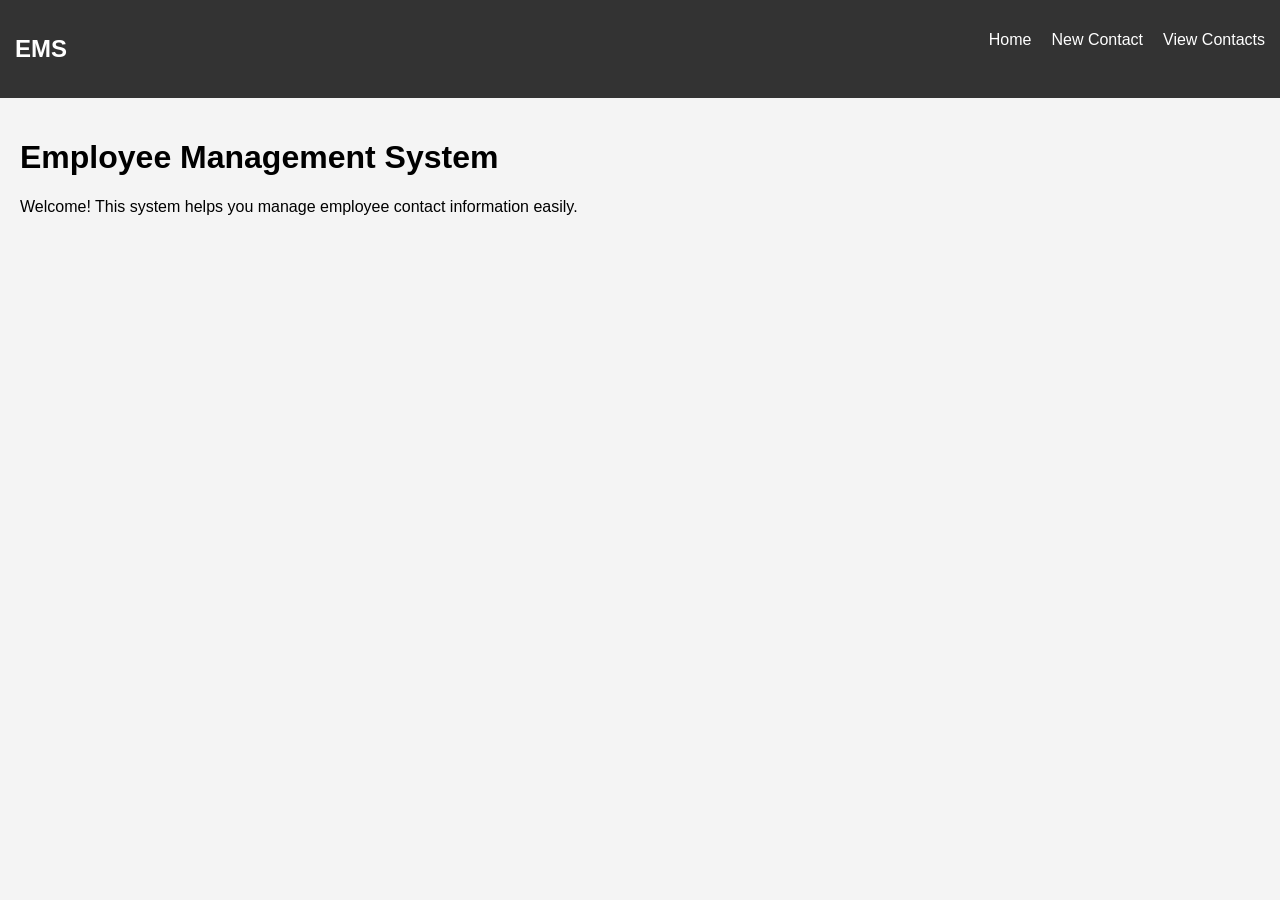
==== index.html @ 9767f617 "Initial commit" ====
<!DOCTYPE html>
<html lang="en">
<head>
    <title>Employee Management System</title>
    <link rel="stylesheet" href="styles.css">
</head>
<body>

<nav>
    <h2>EMS</h2>
    <ul>
        <li><a href="index.html">Home</a></li>
        <li><a href="new-contact.html">New Contact</a></li>
        <li><a href="view-contacts.html">View Contacts</a></li>
    </ul>
</nav>

<div class="container">
    <h1>Employee Management System</h1>
    <p>Welcome! This system helps you manage employee contact information easily.</p>
</div>

</body>
</html>
---- styles.css ----
body {
    font-family: Arial, sans-serif;
    margin: 0;
    background: #f4f4f4;
}

nav {
    background: #333;
    color: white;
    padding: 15px;
    display: flex;
    justify-content: space-between;
}

nav ul {
    list-style: none;
    display: flex;
}

nav ul li {
    margin-left: 20px;
}

nav a {
    color: white;
    text-decoration: none;
}

.container {
    padding: 20px;
}

form {
    display: flex;
    flex-direction: column;
    width: 300px;
}

form input {
    margin-bottom: 10px;
    padding: 10px;
}

button {
    padding: 10px;
    border: none;
    background: #007BFF;
    color: white;
    cursor: pointer;
}

button:hover {
    background: #0056b3;
}

table {
    width: 100%;
    background: white;
    border-collapse: collapse;
}

th, td {
    padding: 10px;
    border: 1px solid #ddd;
}
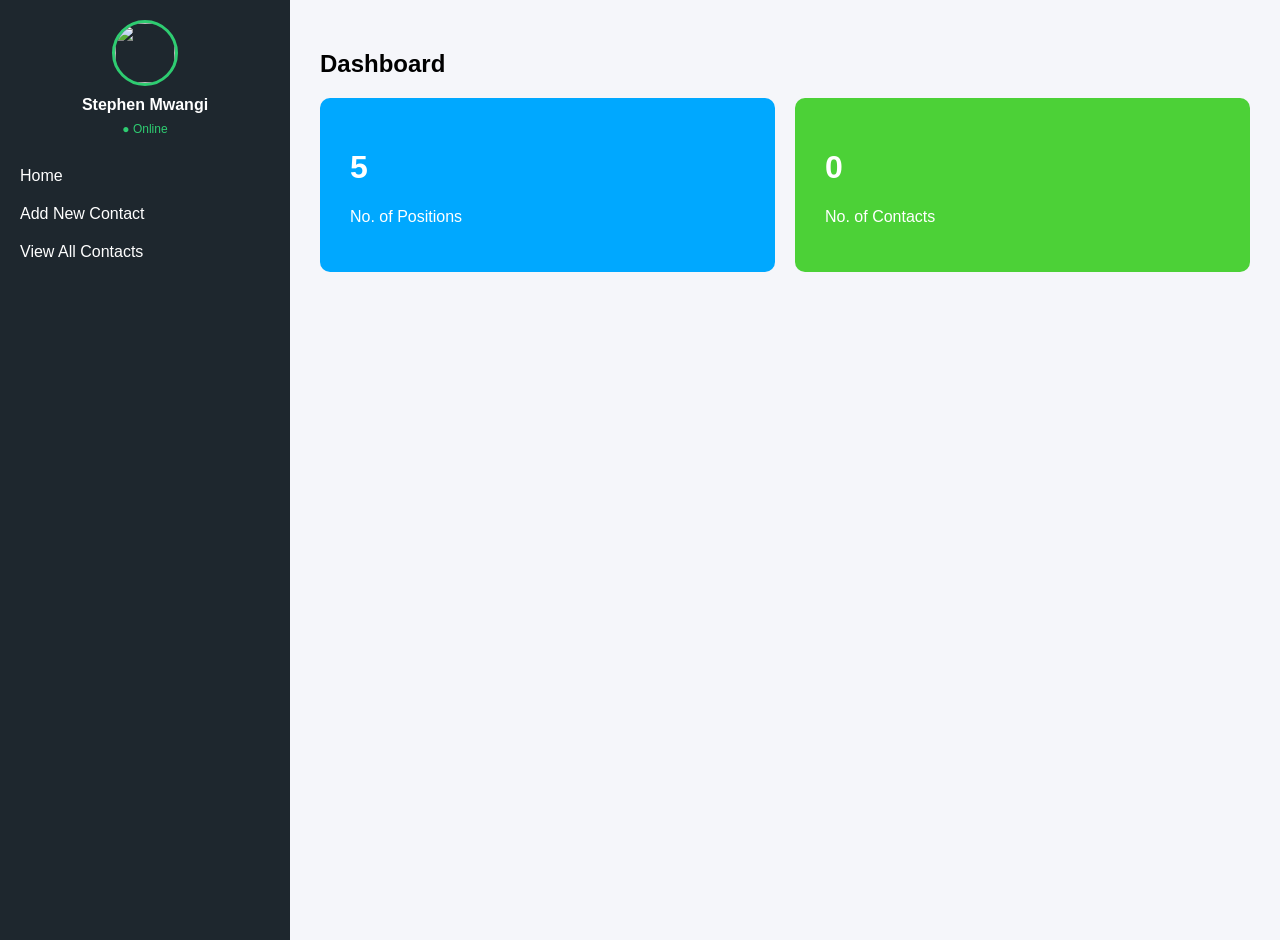
==== commit 12384a43: "modified" ====
--- a/index.html
+++ b/index.html
@@ -1,23 +1,45 @@
 <!DOCTYPE html>
 <html lang="en">
 <head>
-    <title>Employee Management System</title>
+    <title>Dashboard</title>
     <link rel="stylesheet" href="styles.css">
 </head>
 <body>
 
-<nav>
-    <h2>EMS</h2>
-    <ul>
-        <li><a href="index.html">Home</a></li>
-        <li><a href="new-contact.html">New Contact</a></li>
-        <li><a href="view-contacts.html">View Contacts</a></li>
-    </ul>
-</nav>
+<div class="layout">
 
-<div class="container">
-    <h1>Employee Management System</h1>
-    <p>Welcome! This system helps you manage employee contact information easily.</p>
+    <!-- Sidebar -->
+    <div class="sidebar">
+        <div class="profile">
+            <img src="C:\Users\PC\Desktop\employee-management-app-1\images\Trr this.jpeg">
+            <h3>Stephen Mwangi</h3>
+            <span class="online">● Online</span>
+        </div>
+
+        <ul>
+            <li><a href="index.html">Home</a></li>
+            <li><a href="new-contact.html">Add New Contact</a></li>
+            <li><a href="view-contacts.html">View All Contacts</a></li>
+        </ul>
+    </div>
+
+    <!-- Main Content -->
+    <div class="main">
+        <h2>Dashboard</h2>
+
+        <div class="cards">
+            <div class="card blue">
+                <h1>5</h1>
+                <p>No. of Positions</p>
+            </div>
+
+            <div class="card green">
+                <h1 id="contactCount">0</h1>
+                <p>No. of Contacts</p>
+            </div>
+        </div>
+    </div>
+
 </div>
 
 </body>
--- a/styles.css
+++ b/styles.css
@@ -1,65 +1,189 @@
 body {
+    margin: 0;
     font-family: Arial, sans-serif;
-    margin: 0;
-    background: #f4f4f4;
+    background: #f5f6fa;
 }
 
-nav {
-    background: #333;
-    color: white;
-    padding: 15px;
-    display: flex;
-    justify-content: space-between;
-}
-
-nav ul {
-    list-style: none;
+/* Layout */
+.layout {
     display: flex;
 }
 
-nav ul li {
-    margin-left: 20px;
+/* Sidebar */
+.sidebar {
+    width: 250px;
+    background: #1e272e;
+    color: white;
+    height: 100vh;
+    padding: 20px;
 }
 
-nav a {
+.sidebar h3 {
+    margin: 10px 0;
+}
+
+.sidebar ul {
+    list-style: none;
+    padding: 0;
+}
+
+.sidebar ul li {
+    margin: 20px 0;
+}
+
+.sidebar ul li a {
     color: white;
     text-decoration: none;
 }
 
-.container {
-    padding: 20px;
+.profile {
+    text-align: center;
+    margin-bottom: 30px;
+}
+
+.profile img {
+    border-radius: 50%;
+}
+
+.online {
+    color: #2ecc71;
+}
+
+/* Main Content */
+.main {
+    flex: 1;
+    padding: 30px;
+}
+
+/* Cards */
+.cards {
+    display: flex;
+    gap: 20px;
+}
+
+.card {
+    flex: 1;
+    padding: 30px;
+    color: white;
+    border-radius: 10px;
+}
+
+.blue {
+    background: #00a8ff;
+}
+
+.green {
+    background: #4cd137;
+}
+
+/* Form */
+.form-box {
+    background: white;
+    padding: 30px;
+    width: 500px;
+    border-radius: 10px;
 }
 
 form {
     display: flex;
     flex-direction: column;
-    width: 300px;
 }
 
-form input {
-    margin-bottom: 10px;
+form input, form select {
+    margin: 10px 0;
     padding: 10px;
 }
 
+.gender {
+    display: flex;
+    gap: 20px;
+    margin: 10px 0;
+}
+
 button {
-    padding: 10px;
+    background: #00a8ff;
+    color: white;
     border: none;
-    background: #007BFF;
-    color: white;
+    padding: 12px;
     cursor: pointer;
 }
 
 button:hover {
-    background: #0056b3;
+    background: #0097e6;
+}
+/* TABLE STYLING */
+.table-container {
+    background: white;
+    padding: 20px;
+    border-radius: 10px;
+    margin-top: 20px;
+    overflow-x: auto;
 }
 
 table {
     width: 100%;
-    background: white;
     border-collapse: collapse;
 }
 
+thead {
+    background: #2f3640;
+    color: white;
+}
+
 th, td {
-    padding: 10px;
-    border: 1px solid #ddd;
+    padding: 12px;
+    text-align: left;
+}
+
+tbody tr {
+    border-bottom: 1px solid #ddd;
+}
+
+tbody tr:hover {
+    background: #f1f2f6;
+}
+
+/* BUTTONS IN TABLE */
+td button {
+    margin-right: 5px;
+    padding: 6px 10px;
+    font-size: 12px;
+    border-radius: 5px;
+}
+
+td button:nth-child(1) {
+    background: #00a8ff;
+}
+
+td button:nth-child(2) {
+    background: #fbc531;
+}
+
+td button:nth-child(3) {
+    background: #e84118;
+}
+
+.profile img {
+    width: 60px;
+    height: 60px;
+    border-radius: 50%;
+    object-fit: cover;
+    border: 3px solid #2ecc71;
+    display: block;
+    margin: 0 auto;
+}
+
+.profile {
+    text-align: center;
+    margin-bottom: 30px;
+}
+
+.profile h3 {
+    margin: 10px 0 5px;
+    font-size: 16px;
+}
+
+.online {
+    font-size: 12px;
+    color: #2ecc71;
 }
